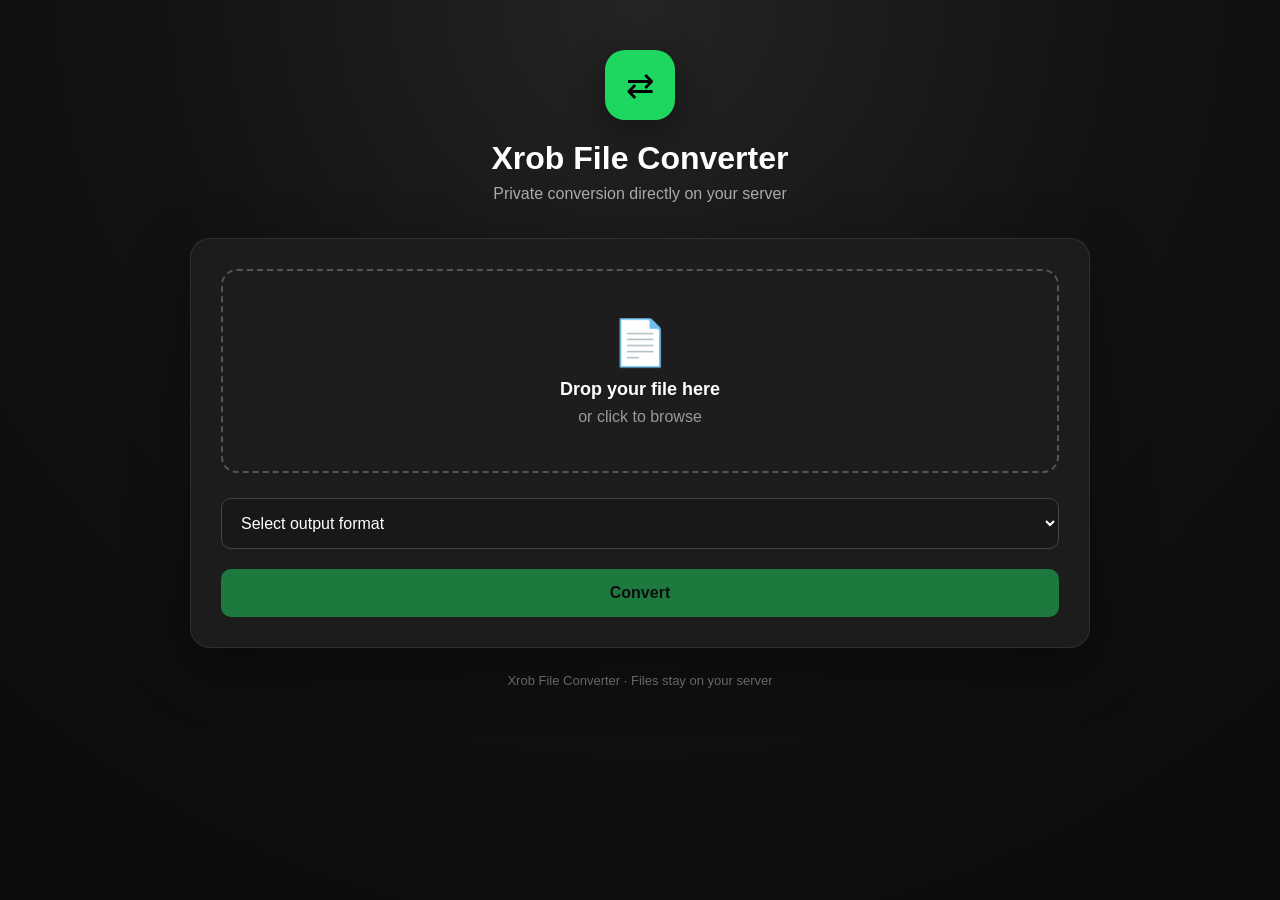
==== xrob-file-converter/www/index.html @ 46802d1a "Create index.html" ====
<!DOCTYPE html>
<html lang="en">

<head>

<meta charset="UTF-8">

<meta
    name="viewport"
    content="width=device-width, initial-scale=1.0"
>

<title>Xrob File Converter</title>

<style>

* {
    box-sizing: border-box;
}

body {
    margin: 0;
    min-height: 100vh;

    background:
        radial-gradient(
            circle at top,
            #242424 0,
            #121212 45%,
            #0b0b0b 100%
        );

    color: #ffffff;

    font-family:
        -apple-system,
        BlinkMacSystemFont,
        "Segoe UI",
        sans-serif;
}

.container {
    width: min(900px, 94%);
    margin: auto;
    padding: 50px 0;
}

.header {
    text-align: center;
    margin-bottom: 35px;
}

.logo {
    width: 70px;
    height: 70px;

    margin: auto;

    border-radius: 20px;

    display: flex;
    align-items: center;
    justify-content: center;

    font-size: 34px;

    background: #1ed760;

    color: #000;

    box-shadow:
        0 10px 35px rgba(0,0,0,.4);
}

h1 {
    margin: 20px 0 8px;
    font-size: 32px;
}

.subtitle {
    color: #aaa;
}

.card {
    background: rgba(30,30,30,.95);

    border: 1px solid rgba(255,255,255,.08);

    border-radius: 20px;

    padding: 30px;

    box-shadow:
        0 20px 60px rgba(0,0,0,.35);
}

.drop {
    border: 2px dashed #555;

    border-radius: 16px;

    padding: 45px 20px;

    text-align: center;

    cursor: pointer;

    transition: .2s;
}

.drop:hover,
.drop.drag {
    border-color: #1ed760;

    background: rgba(30,215,96,.06);
}

.drop-icon {
    font-size: 45px;
    margin-bottom: 10px;
}

.drop strong {
    display: block;

    font-size: 18px;

    margin-bottom: 8px;
}

.drop span {
    color: #999;
}

input[type=file] {
    display: none;
}

.file {
    display: none;

    margin-top: 20px;

    padding: 15px;

    background: #252525;

    border-radius: 12px;
}

.file.show {
    display: flex;

    justify-content: space-between;
    align-items: center;
}

.file-name {
    overflow: hidden;

    text-overflow: ellipsis;

    white-space: nowrap;
}

select {
    width: 100%;

    margin-top: 25px;

    padding: 15px;

    border: 1px solid #444;

    border-radius: 10px;

    background: #181818;

    color: white;

    font-size: 16px;
}

button {
    width: 100%;

    margin-top: 20px;

    padding: 15px;

    border: none;

    border-radius: 10px;

    background: #1ed760;

    color: #000;

    font-weight: 700;

    font-size: 16px;

    cursor: pointer;
}

button:hover {
    filter: brightness(1.08);
}

button:disabled {
    opacity: .5;
    cursor: not-allowed;
}

.status {
    margin-top: 20px;

    padding: 15px;

    border-radius: 10px;

    display: none;

    background: #252525;
}

.status.show {
    display: block;
}

.success {
    color: #1ed760;
}

.error {
    color: #ff6b6b;
}

.download {
    display: inline-block;

    margin-top: 12px;

    color: #1ed760;

    font-weight: 700;

    text-decoration: none;
}

.footer {
    text-align: center;

    margin-top: 25px;

    color: #666;

    font-size: 13px;
}

</style>

</head>

<body>

<div class="container">

    <div class="header">

        <div class="logo">
            ⇄
        </div>

        <h1>
            Xrob File Converter
        </h1>

        <div class="subtitle">
            Private conversion directly on your server
        </div>

    </div>


    <div class="card">

        <div
            class="drop"
            id="drop"
        >

            <div class="drop-icon">
                📄
            </div>

            <strong>
                Drop your file here
            </strong>

            <span>
                or click to browse
            </span>

            <input
                type="file"
                id="file"
            >

        </div>


        <div
            class="file"
            id="fileBox"
        >

            <span
                class="file-name"
                id="fileName"
            ></span>

            <span>
                ✓
            </span>

        </div>


        <select id="format">

            <option value="">
                Select output format
            </option>

            <option value="pdf">
                PDF
            </option>

            <option value="png">
                PNG
            </option>

            <option value="jpg">
                JPG
            </option>

            <option value="mp3">
                MP3
            </option>

            <option value="mp4">
                MP4
            </option>

        </select>


        <button
            id="convert"
            disabled
        >
            Convert
        </button>


        <div
            class="status"
            id="status"
        ></div>

    </div>


    <div class="footer">
        Xrob File Converter · Files stay on your server
    </div>

</div>


<script>

const drop = document.getElementById("drop");
const fileInput = document.getElementById("file");

const fileBox = document.getElementById("fileBox");
const fileName = document.getElementById("fileName");

const format = document.getElementById("format");

const convert = document.getElementById("convert");

const status = document.getElementById("status");

let selectedFile = null;


drop.addEventListener(
    "click",
    () => fileInput.click()
);


fileInput.addEventListener(
    "change",
    () => {

        if (fileInput.files.length) {

            selectFile(
                fileInput.files[0]
            );

        }

    }
);


drop.addEventListener(
    "dragover",
    event => {

        event.preventDefault();

        drop.classList.add("drag");

    }
);


drop.addEventListener(
    "dragleave",
    () => {

        drop.classList.remove("drag");

    }
);


drop.addEventListener(
    "drop",
    event => {

        event.preventDefault();

        drop.classList.remove("drag");

        if (
            event.dataTransfer.files.length
        ) {

            selectFile(
                event.dataTransfer.files[0]
            );

        }

    }
);


function selectFile(file) {

    selectedFile = file;

    fileName.textContent =
        file.name;

    fileBox.classList.add("show");

    updateButton();

}


format.addEventListener(
    "change",
    updateButton
);


function updateButton() {

    convert.disabled =
        !selectedFile ||
        !format.value;

}


convert.addEventListener(
    "click",
    async () => {

        if (!selectedFile) {
            return;
        }

        convert.disabled = true;

        status.className =
            "status show";

        status.innerHTML =
            "⏳ Converting...";

        const data =
            new FormData();

        data.append(
            "file",
            selectedFile
        );

        data.append(
            "output_format",
            format.value
        );

        try {

            const response =
                await fetch(
                    "/api/convert",
                    {
                        method: "POST",
                        body: data
                    }
                );

            const result =
                await response.json();

            if (!response.ok ||
                !result.success) {

                throw new Error(
                    result.error ||
                    "Conversion failed."
                );

            }

            status.innerHTML =
                `
                <div class="success">
                    ✓ Conversion complete
                </div>

                <a
                    class="download"
                    href="${result.download}"
                    download
                >
                    Download ${result.filename}
                </a>
                `;

        } catch (error) {

            status.innerHTML =
                `
                <div class="error">
                    ✕ ${error.message}
                </div>
                `;

        } finally {

            convert.disabled = false;

        }

    }
);

</script>

</body>

</html>
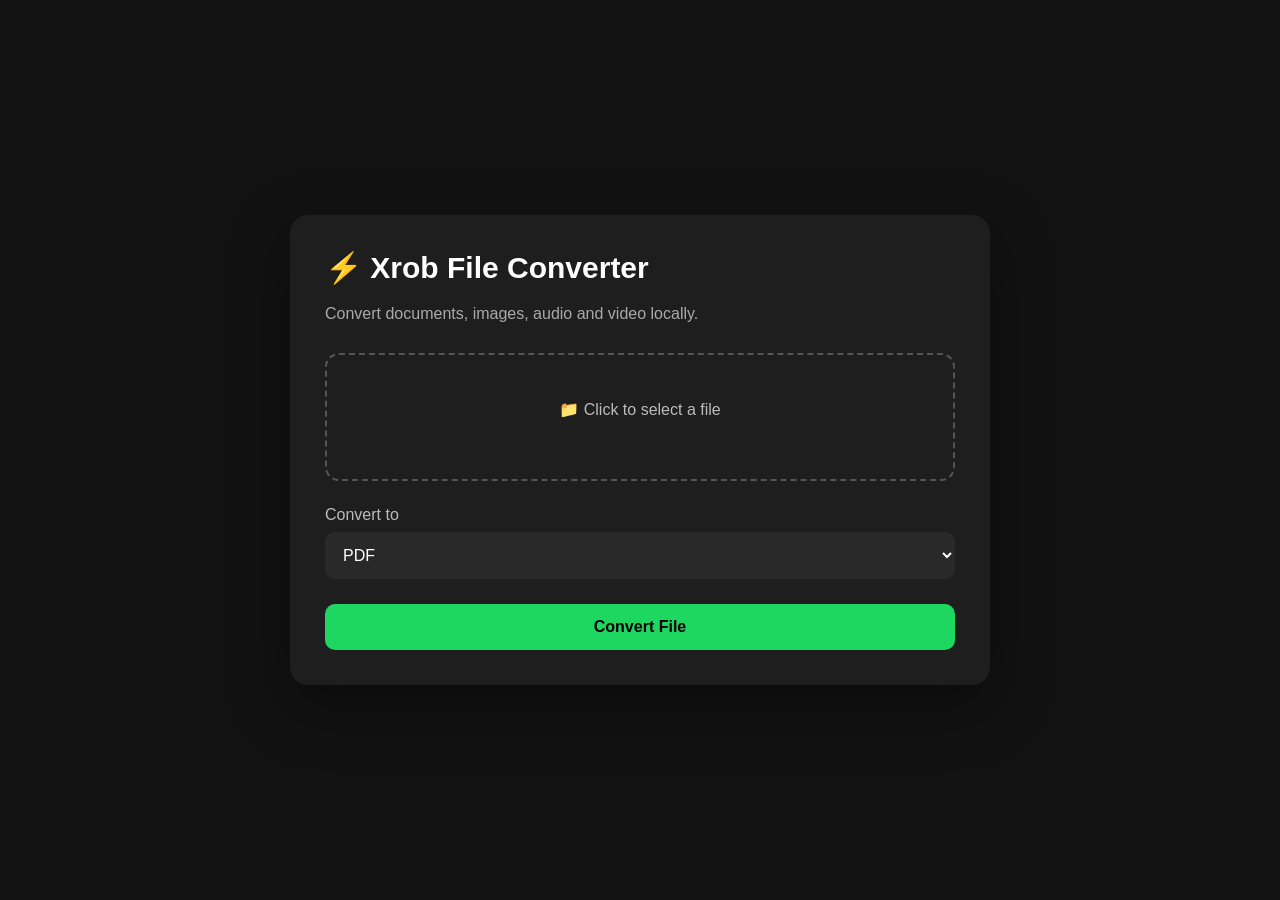
==== commit a71099fc: "Create index.html" ====
--- a/xrob-file-converter/www/index.html
+++ b/xrob-file-converter/www/index.html
@@ -1,19 +1,12 @@
 <!DOCTYPE html>
 <html lang="en">
-
 <head>
-
 <meta charset="UTF-8">
-
-<meta
-    name="viewport"
-    content="width=device-width, initial-scale=1.0"
->
+<meta name="viewport" content="width=device-width, initial-scale=1.0">
 
 <title>Xrob File Converter</title>
 
 <style>
-
 * {
     box-sizing: border-box;
 }
@@ -21,190 +14,86 @@
 body {
     margin: 0;
     min-height: 100vh;
-
-    background:
-        radial-gradient(
-            circle at top,
-            #242424 0,
-            #121212 45%,
-            #0b0b0b 100%
-        );
-
-    color: #ffffff;
-
-    font-family:
-        -apple-system,
-        BlinkMacSystemFont,
-        "Segoe UI",
-        sans-serif;
+    font-family: Arial, sans-serif;
+    background: #121212;
+    color: #fff;
+    display: flex;
+    justify-content: center;
+    align-items: center;
 }
 
 .container {
-    width: min(900px, 94%);
-    margin: auto;
-    padding: 50px 0;
-}
-
-.header {
-    text-align: center;
-    margin-bottom: 35px;
-}
-
-.logo {
-    width: 70px;
-    height: 70px;
-
-    margin: auto;
-
-    border-radius: 20px;
-
-    display: flex;
-    align-items: center;
-    justify-content: center;
-
-    font-size: 34px;
-
-    background: #1ed760;
-
-    color: #000;
-
-    box-shadow:
-        0 10px 35px rgba(0,0,0,.4);
+    width: min(700px, 94%);
+}
+
+.card {
+    background: #1e1e1e;
+    border-radius: 18px;
+    padding: 35px;
+    box-shadow: 0 20px 60px rgba(0,0,0,.4);
 }
 
 h1 {
-    margin: 20px 0 8px;
-    font-size: 32px;
+    margin-top: 0;
+    font-size: 30px;
 }
 
 .subtitle {
     color: #aaa;
-}
-
-.card {
-    background: rgba(30,30,30,.95);
-
-    border: 1px solid rgba(255,255,255,.08);
-
-    border-radius: 20px;
-
-    padding: 30px;
-
-    box-shadow:
-        0 20px 60px rgba(0,0,0,.35);
+    margin-bottom: 30px;
 }
 
 .drop {
     border: 2px dashed #555;
-
-    border-radius: 16px;
-
+    border-radius: 14px;
     padding: 45px 20px;
-
     text-align: center;
-
     cursor: pointer;
-
     transition: .2s;
 }
 
-.drop:hover,
-.drop.drag {
+.drop:hover {
     border-color: #1ed760;
-
-    background: rgba(30,215,96,.06);
-}
-
-.drop-icon {
-    font-size: 45px;
-    margin-bottom: 10px;
-}
-
-.drop strong {
+    background: #191919;
+}
+
+.drop input {
+    display: none;
+}
+
+.filename {
+    margin-top: 15px;
+    color: #1ed760;
+    word-break: break-all;
+}
+
+label {
     display: block;
-
-    font-size: 18px;
-
+    margin-top: 25px;
     margin-bottom: 8px;
-}
-
-.drop span {
-    color: #999;
-}
-
-input[type=file] {
-    display: none;
-}
-
-.file {
-    display: none;
-
-    margin-top: 20px;
-
-    padding: 15px;
-
-    background: #252525;
-
-    border-radius: 12px;
-}
-
-.file.show {
-    display: flex;
-
-    justify-content: space-between;
-    align-items: center;
-}
-
-.file-name {
-    overflow: hidden;
-
-    text-overflow: ellipsis;
-
-    white-space: nowrap;
-}
-
-select {
-    width: 100%;
-
-    margin-top: 25px;
-
-    padding: 15px;
-
-    border: 1px solid #444;
-
-    border-radius: 10px;
-
-    background: #181818;
-
-    color: white;
-
-    font-size: 16px;
-}
-
+    color: #bbb;
+}
+
+select,
 button {
     width: 100%;
-
-    margin-top: 20px;
-
-    padding: 15px;
-
-    border: none;
-
+    padding: 14px;
     border-radius: 10px;
-
+    border: 0;
+    font-size: 16px;
+}
+
+select {
+    background: #292929;
+    color: white;
+}
+
+button {
+    margin-top: 25px;
     background: #1ed760;
-
     color: #000;
-
-    font-weight: 700;
-
-    font-size: 16px;
-
+    font-weight: bold;
     cursor: pointer;
-}
-
-button:hover {
-    filter: brightness(1.08);
 }
 
 button:disabled {
@@ -214,371 +103,172 @@
 
 .status {
     margin-top: 20px;
-
     padding: 15px;
-
     border-radius: 10px;
-
+    background: #292929;
     display: none;
-
-    background: #252525;
-}
-
-.status.show {
+}
+
+.download {
     display: block;
-}
-
-.success {
-    color: #1ed760;
-}
-
-.error {
-    color: #ff6b6b;
-}
-
-.download {
-    display: inline-block;
-
-    margin-top: 12px;
-
-    color: #1ed760;
-
-    font-weight: 700;
-
+    margin-top: 20px;
+    padding: 14px;
+    text-align: center;
+    border-radius: 10px;
+    background: #333;
+    color: white;
     text-decoration: none;
 }
-
-.footer {
-    text-align: center;
-
-    margin-top: 25px;
-
-    color: #666;
-
-    font-size: 13px;
-}
-
 </style>
-
 </head>
 
 <body>
 
 <div class="container">
 
-    <div class="header">
-
-        <div class="logo">
-            ⇄
-        </div>
-
-        <h1>
-            Xrob File Converter
-        </h1>
-
-        <div class="subtitle">
-            Private conversion directly on your server
-        </div>
-
-    </div>
-
-
-    <div class="card">
-
-        <div
-            class="drop"
-            id="drop"
-        >
-
-            <div class="drop-icon">
-                📄
-            </div>
-
-            <strong>
-                Drop your file here
-            </strong>
-
-            <span>
-                or click to browse
-            </span>
-
-            <input
-                type="file"
-                id="file"
-            >
-
-        </div>
-
-
-        <div
-            class="file"
-            id="fileBox"
-        >
-
-            <span
-                class="file-name"
-                id="fileName"
-            ></span>
-
-            <span>
-                ✓
-            </span>
-
-        </div>
-
-
-        <select id="format">
-
-            <option value="">
-                Select output format
-            </option>
-
-            <option value="pdf">
-                PDF
-            </option>
-
-            <option value="png">
-                PNG
-            </option>
-
-            <option value="jpg">
-                JPG
-            </option>
-
-            <option value="mp3">
-                MP3
-            </option>
-
-            <option value="mp4">
-                MP4
-            </option>
-
-        </select>
-
-
-        <button
-            id="convert"
-            disabled
-        >
-            Convert
-        </button>
-
-
-        <div
-            class="status"
-            id="status"
-        ></div>
-
-    </div>
-
-
-    <div class="footer">
-        Xrob File Converter · Files stay on your server
-    </div>
-
-</div>
-
+<div class="card">
+
+<h1>⚡ Xrob File Converter</h1>
+
+<div class="subtitle">
+Convert documents, images, audio and video locally.
+</div>
+
+<label class="drop">
+
+<input type="file" id="file">
+
+<div>
+📁 Click to select a file
+</div>
+
+<div class="filename" id="filename"></div>
+
+</label>
+
+<label for="target">
+Convert to
+</label>
+
+<select id="target">
+
+<option value="pdf">PDF</option>
+
+<option value="png">PNG</option>
+<option value="jpg">JPG</option>
+<option value="webp">WebP</option>
+
+<option value="mp3">MP3</option>
+<option value="wav">WAV</option>
+<option value="flac">FLAC</option>
+
+<option value="mp4">MP4</option>
+<option value="mkv">MKV</option>
+<option value="webm">WebM</option>
+
+</select>
+
+<button id="convert">
+Convert File
+</button>
+
+<div class="status" id="status"></div>
+
+<a
+    class="download"
+    id="download"
+    style="display:none"
+>
+Download Converted File
+</a>
+
+</div>
+
+</div>
 
 <script>
 
-const drop = document.getElementById("drop");
 const fileInput = document.getElementById("file");
-
-const fileBox = document.getElementById("fileBox");
-const fileName = document.getElementById("fileName");
-
-const format = document.getElementById("format");
-
+const filename = document.getElementById("filename");
+const target = document.getElementById("target");
 const convert = document.getElementById("convert");
-
 const status = document.getElementById("status");
-
-let selectedFile = null;
-
-
-drop.addEventListener(
-    "click",
-    () => fileInput.click()
-);
-
-
-fileInput.addEventListener(
-    "change",
-    () => {
-
-        if (fileInput.files.length) {
-
-            selectFile(
-                fileInput.files[0]
+const download = document.getElementById("download");
+
+fileInput.addEventListener("change", () => {
+
+    if (!fileInput.files.length) {
+        filename.textContent = "";
+        return;
+    }
+
+    filename.textContent =
+        fileInput.files[0].name;
+
+});
+
+convert.addEventListener("click", async () => {
+
+    if (!fileInput.files.length) {
+
+        alert("Please select a file.");
+
+        return;
+    }
+
+    const form = new FormData();
+
+    form.append(
+        "file",
+        fileInput.files[0]
+    );
+
+    status.style.display = "block";
+    status.textContent = "Converting...";
+    download.style.display = "none";
+    convert.disabled = true;
+
+    try {
+
+        const response = await fetch(
+            `/convert?target=${encodeURIComponent(target.value)}`,
+            {
+                method: "POST",
+                body: form
+            }
+        );
+
+        const data = await response.json();
+
+        if (!response.ok) {
+            throw new Error(
+                data.detail || "Conversion failed."
             );
-
         }
 
+        status.textContent =
+            "✅ Conversion completed!";
+
+        download.href = data.download;
+        download.textContent =
+            "⬇️ Download " + data.filename;
+
+        download.style.display = "block";
+
+    } catch (error) {
+
+        status.textContent =
+            "❌ " + error.message;
+
+    } finally {
+
+        convert.disabled = false;
+
     }
-);
-
-
-drop.addEventListener(
-    "dragover",
-    event => {
-
-        event.preventDefault();
-
-        drop.classList.add("drag");
-
-    }
-);
-
-
-drop.addEventListener(
-    "dragleave",
-    () => {
-
-        drop.classList.remove("drag");
-
-    }
-);
-
-
-drop.addEventListener(
-    "drop",
-    event => {
-
-        event.preventDefault();
-
-        drop.classList.remove("drag");
-
-        if (
-            event.dataTransfer.files.length
-        ) {
-
-            selectFile(
-                event.dataTransfer.files[0]
-            );
-
-        }
-
-    }
-);
-
-
-function selectFile(file) {
-
-    selectedFile = file;
-
-    fileName.textContent =
-        file.name;
-
-    fileBox.classList.add("show");
-
-    updateButton();
-
-}
-
-
-format.addEventListener(
-    "change",
-    updateButton
-);
-
-
-function updateButton() {
-
-    convert.disabled =
-        !selectedFile ||
-        !format.value;
-
-}
-
-
-convert.addEventListener(
-    "click",
-    async () => {
-
-        if (!selectedFile) {
-            return;
-        }
-
-        convert.disabled = true;
-
-        status.className =
-            "status show";
-
-        status.innerHTML =
-            "⏳ Converting...";
-
-        const data =
-            new FormData();
-
-        data.append(
-            "file",
-            selectedFile
-        );
-
-        data.append(
-            "output_format",
-            format.value
-        );
-
-        try {
-
-            const response =
-                await fetch(
-                    "/api/convert",
-                    {
-                        method: "POST",
-                        body: data
-                    }
-                );
-
-            const result =
-                await response.json();
-
-            if (!response.ok ||
-                !result.success) {
-
-                throw new Error(
-                    result.error ||
-                    "Conversion failed."
-                );
-
-            }
-
-            status.innerHTML =
-                `
-                <div class="success">
-                    ✓ Conversion complete
-                </div>
-
-                <a
-                    class="download"
-                    href="${result.download}"
-                    download
-                >
-                    Download ${result.filename}
-                </a>
-                `;
-
-        } catch (error) {
-
-            status.innerHTML =
-                `
-                <div class="error">
-                    ✕ ${error.message}
-                </div>
-                `;
-
-        } finally {
-
-            convert.disabled = false;
-
-        }
-
-    }
-);
+
+});
 
 </script>
 
 </body>
-
 </html>
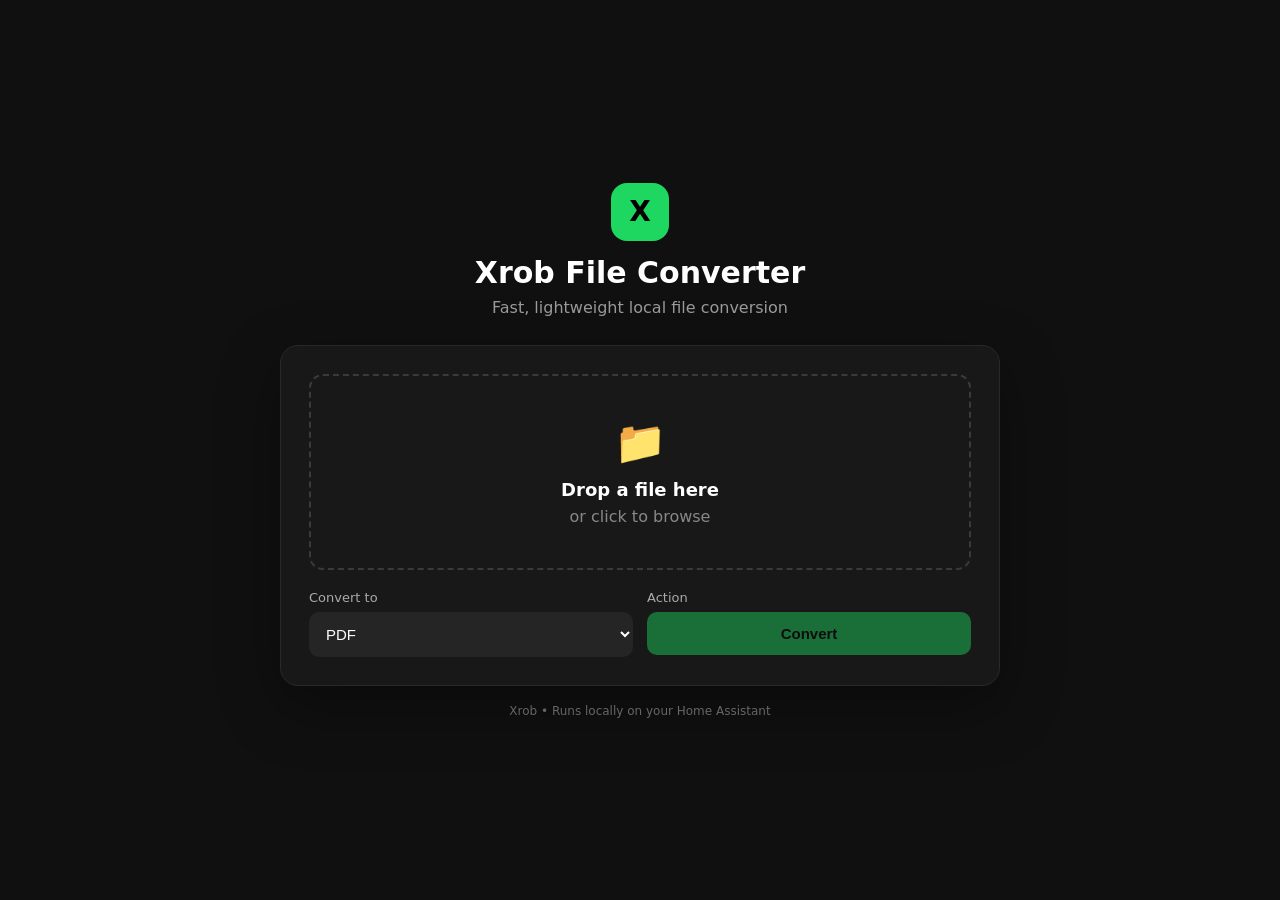
==== commit c8b7b74f: "Update index.html" ====
--- a/xrob-file-converter/www/index.html
+++ b/xrob-file-converter/www/index.html
@@ -14,110 +14,250 @@
 body {
     margin: 0;
     min-height: 100vh;
-    font-family: Arial, sans-serif;
-    background: #121212;
+    font-family:
+        Inter,
+        system-ui,
+        -apple-system,
+        BlinkMacSystemFont,
+        "Segoe UI",
+        sans-serif;
+
+    background: #101010;
     color: #fff;
+
     display: flex;
+    align-items: center;
     justify-content: center;
+
+    padding: 24px;
+}
+
+.container {
+    width: min(720px, 100%);
+}
+
+.header {
+    text-align: center;
+    margin-bottom: 28px;
+}
+
+.logo {
+    width: 58px;
+    height: 58px;
+
+    margin: 0 auto 14px;
+
+    border-radius: 16px;
+
+    display: flex;
     align-items: center;
-}
-
-.container {
-    width: min(700px, 94%);
+    justify-content: center;
+
+    background: #1ed760;
+    color: #000;
+
+    font-size: 28px;
+    font-weight: 800;
+}
+
+h1 {
+    margin: 0;
+    font-size: 30px;
+}
+
+.subtitle {
+    margin-top: 8px;
+    color: #999;
 }
 
 .card {
-    background: #1e1e1e;
+    background: #181818;
+
+    border: 1px solid #292929;
+
     border-radius: 18px;
-    padding: 35px;
-    box-shadow: 0 20px 60px rgba(0,0,0,.4);
-}
-
-h1 {
-    margin-top: 0;
-    font-size: 30px;
-}
-
-.subtitle {
-    color: #aaa;
-    margin-bottom: 30px;
+
+    padding: 28px;
+
+    box-shadow:
+        0 20px 60px rgba(0,0,0,.35);
 }
 
 .drop {
-    border: 2px dashed #555;
+    border: 2px dashed #3a3a3a;
+
     border-radius: 14px;
-    padding: 45px 20px;
+
+    padding: 42px 20px;
+
     text-align: center;
+
     cursor: pointer;
+
     transition: .2s;
 }
 
 .drop:hover {
     border-color: #1ed760;
-    background: #191919;
-}
-
-.drop input {
+    background: #1b1b1b;
+}
+
+.drop.dragging {
+    border-color: #1ed760;
+    background: #202020;
+}
+
+.drop-icon {
+    font-size: 42px;
+    margin-bottom: 12px;
+}
+
+.drop-title {
+    font-size: 18px;
+    font-weight: 700;
+}
+
+.drop-subtitle {
+    color: #888;
+    margin-top: 7px;
+}
+
+#fileInput {
     display: none;
 }
 
 .filename {
-    margin-top: 15px;
-    color: #1ed760;
-    word-break: break-all;
+    margin-top: 16px;
+
+    padding: 12px;
+
+    border-radius: 10px;
+
+    background: #222;
+
+    color: #bbb;
+
+    display: none;
+
+    overflow: hidden;
+    text-overflow: ellipsis;
+    white-space: nowrap;
+}
+
+.controls {
+    display: grid;
+
+    grid-template-columns:
+        1fr 1fr;
+
+    gap: 14px;
+
+    margin-top: 20px;
 }
 
 label {
     display: block;
-    margin-top: 25px;
-    margin-bottom: 8px;
-    color: #bbb;
+
+    margin-bottom: 7px;
+
+    color: #aaa;
+
+    font-size: 13px;
 }
 
 select,
 button {
     width: 100%;
-    padding: 14px;
+
+    border: 0;
+
     border-radius: 10px;
-    border: 0;
-    font-size: 16px;
+
+    padding: 13px;
+
+    font-size: 15px;
 }
 
 select {
-    background: #292929;
+    background: #252525;
     color: white;
 }
 
 button {
-    margin-top: 25px;
     background: #1ed760;
     color: #000;
-    font-weight: bold;
+
+    font-weight: 800;
+
     cursor: pointer;
+
+    transition: .2s;
+}
+
+button:hover {
+    filter: brightness(1.08);
 }
 
 button:disabled {
-    opacity: .5;
+    opacity: .45;
     cursor: not-allowed;
 }
 
 .status {
+    display: none;
+
     margin-top: 20px;
-    padding: 15px;
+
+    padding: 14px;
+
     border-radius: 10px;
-    background: #292929;
+
+    background: #222;
+
+    color: #ddd;
+
+    text-align: center;
+}
+
+.download {
     display: none;
-}
-
-.download {
-    display: block;
-    margin-top: 20px;
+
+    margin-top: 14px;
+
     padding: 14px;
+
+    border-radius: 10px;
+
+    background: #303030;
+
+    color: #1ed760;
+
     text-align: center;
-    border-radius: 10px;
-    background: #333;
-    color: white;
+
+    font-weight: 700;
+
     text-decoration: none;
+}
+
+.footer {
+    text-align: center;
+
+    margin-top: 18px;
+
+    color: #666;
+
+    font-size: 12px;
+}
+
+@media (max-width: 600px) {
+
+    .controls {
+        grid-template-columns: 1fr;
+    }
+
+    .card {
+        padding: 18px;
+    }
 }
 </style>
 </head>
@@ -126,147 +266,329 @@
 
 <div class="container">
 
-<div class="card">
-
-<h1>⚡ Xrob File Converter</h1>
-
-<div class="subtitle">
-Convert documents, images, audio and video locally.
+    <div class="header">
+
+        <div class="logo">
+            X
+        </div>
+
+        <h1>Xrob File Converter</h1>
+
+        <div class="subtitle">
+            Fast, lightweight local file conversion
+        </div>
+
+    </div>
+
+    <div class="card">
+
+        <div
+            class="drop"
+            id="drop"
+        >
+
+            <div class="drop-icon">
+                📁
+            </div>
+
+            <div class="drop-title">
+                Drop a file here
+            </div>
+
+            <div class="drop-subtitle">
+                or click to browse
+            </div>
+
+        </div>
+
+        <input
+            id="fileInput"
+            type="file"
+        >
+
+        <div
+            id="filename"
+            class="filename"
+        ></div>
+
+        <div class="controls">
+
+            <div>
+
+                <label for="target">
+                    Convert to
+                </label>
+
+                <select id="target">
+
+                    <option value="pdf">
+                        PDF
+                    </option>
+
+                    <option value="png">
+                        PNG
+                    </option>
+
+                    <option value="jpg">
+                        JPG
+                    </option>
+
+                    <option value="webp">
+                        WebP
+                    </option>
+
+                    <option value="mp3">
+                        MP3
+                    </option>
+
+                    <option value="wav">
+                        WAV
+                    </option>
+
+                    <option value="flac">
+                        FLAC
+                    </option>
+
+                    <option value="mp4">
+                        MP4
+                    </option>
+
+                    <option value="mkv">
+                        MKV
+                    </option>
+
+                    <option value="webm">
+                        WebM
+                    </option>
+
+                    <option value="docx">
+                        DOCX
+                    </option>
+
+                    <option value="xlsx">
+                        XLSX
+                    </option>
+
+                    <option value="pptx">
+                        PPTX
+                    </option>
+
+                </select>
+
+            </div>
+
+            <div>
+
+                <label>
+                    Action
+                </label>
+
+                <button
+                    id="convert"
+                    disabled
+                >
+                    Convert
+                </button>
+
+            </div>
+
+        </div>
+
+        <div
+            id="status"
+            class="status"
+        ></div>
+
+        <a
+            id="download"
+            class="download"
+        ></a>
+
+    </div>
+
+    <div class="footer">
+        Xrob • Runs locally on your Home Assistant
+    </div>
+
 </div>
 
-<label class="drop">
-
-<input type="file" id="file">
-
-<div>
-📁 Click to select a file
-</div>
-
-<div class="filename" id="filename"></div>
-
-</label>
-
-<label for="target">
-Convert to
-</label>
-
-<select id="target">
-
-<option value="pdf">PDF</option>
-
-<option value="png">PNG</option>
-<option value="jpg">JPG</option>
-<option value="webp">WebP</option>
-
-<option value="mp3">MP3</option>
-<option value="wav">WAV</option>
-<option value="flac">FLAC</option>
-
-<option value="mp4">MP4</option>
-<option value="mkv">MKV</option>
-<option value="webm">WebM</option>
-
-</select>
-
-<button id="convert">
-Convert File
-</button>
-
-<div class="status" id="status"></div>
-
-<a
-    class="download"
-    id="download"
-    style="display:none"
->
-Download Converted File
-</a>
-
-</div>
-
-</div>
-
 <script>
 
-const fileInput = document.getElementById("file");
-const filename = document.getElementById("filename");
-const target = document.getElementById("target");
-const convert = document.getElementById("convert");
-const status = document.getElementById("status");
-const download = document.getElementById("download");
-
-fileInput.addEventListener("change", () => {
+const fileInput =
+    document.getElementById("fileInput");
+
+const drop =
+    document.getElementById("drop");
+
+const filename =
+    document.getElementById("filename");
+
+const target =
+    document.getElementById("target");
+
+const convert =
+    document.getElementById("convert");
+
+const status =
+    document.getElementById("status");
+
+const download =
+    document.getElementById("download");
+
+
+drop.addEventListener(
+    "click",
+    () => fileInput.click()
+);
+
+
+fileInput.addEventListener(
+    "change",
+    updateFile
+);
+
+
+function updateFile() {
 
     if (!fileInput.files.length) {
-        filename.textContent = "";
+
+        filename.style.display = "none";
+
+        convert.disabled = true;
+
         return;
     }
 
     filename.textContent =
         fileInput.files[0].name;
 
-});
-
-convert.addEventListener("click", async () => {
-
-    if (!fileInput.files.length) {
-
-        alert("Please select a file.");
-
-        return;
-    }
-
-    const form = new FormData();
-
-    form.append(
-        "file",
-        fileInput.files[0]
-    );
-
-    status.style.display = "block";
-    status.textContent = "Converting...";
-    download.style.display = "none";
-    convert.disabled = true;
-
-    try {
-
-        const response = await fetch(
-            `/convert?target=${encodeURIComponent(target.value)}`,
-            {
-                method: "POST",
-                body: form
+    filename.style.display =
+        "block";
+
+    convert.disabled = false;
+}
+
+
+drop.addEventListener(
+    "dragover",
+    event => {
+
+        event.preventDefault();
+
+        drop.classList.add("dragging");
+    }
+);
+
+
+drop.addEventListener(
+    "dragleave",
+    () => {
+
+        drop.classList.remove("dragging");
+    }
+);
+
+
+drop.addEventListener(
+    "drop",
+    event => {
+
+        event.preventDefault();
+
+        drop.classList.remove("dragging");
+
+        if (!event.dataTransfer.files.length) {
+            return;
+        }
+
+        fileInput.files =
+            event.dataTransfer.files;
+
+        updateFile();
+    }
+);
+
+
+convert.addEventListener(
+    "click",
+    async () => {
+
+        if (!fileInput.files.length) {
+            return;
+        }
+
+        const form =
+            new FormData();
+
+        form.append(
+            "file",
+            fileInput.files[0]
+        );
+
+        status.style.display =
+            "block";
+
+        status.textContent =
+            "Converting...";
+
+        download.style.display =
+            "none";
+
+        convert.disabled =
+            true;
+
+        try {
+
+            const response =
+                await fetch(
+                    `convert?target=${
+                        encodeURIComponent(
+                            target.value
+                        )
+                    }`,
+                    {
+                        method: "POST",
+                        body: form
+                    }
+                );
+
+            const data =
+                await response.json();
+
+            if (!response.ok) {
+
+                throw new Error(
+                    data.detail ||
+                    "Conversion failed."
+                );
             }
-        );
-
-        const data = await response.json();
-
-        if (!response.ok) {
-            throw new Error(
-                data.detail || "Conversion failed."
-            );
+
+            status.textContent =
+                "✅ Conversion completed!";
+
+            download.href =
+                data.download;
+
+            download.textContent =
+                "⬇️ Download " +
+                data.filename;
+
+            download.style.display =
+                "block";
+
+        } catch (error) {
+
+            status.textContent =
+                "❌ " +
+                error.message;
+
+        } finally {
+
+            convert.disabled =
+                false;
         }
-
-        status.textContent =
-            "✅ Conversion completed!";
-
-        download.href = data.download;
-        download.textContent =
-            "⬇️ Download " + data.filename;
-
-        download.style.display = "block";
-
-    } catch (error) {
-
-        status.textContent =
-            "❌ " + error.message;
-
-    } finally {
-
-        convert.disabled = false;
-
-    }
-
-});
+    }
+);
 
 </script>
 
